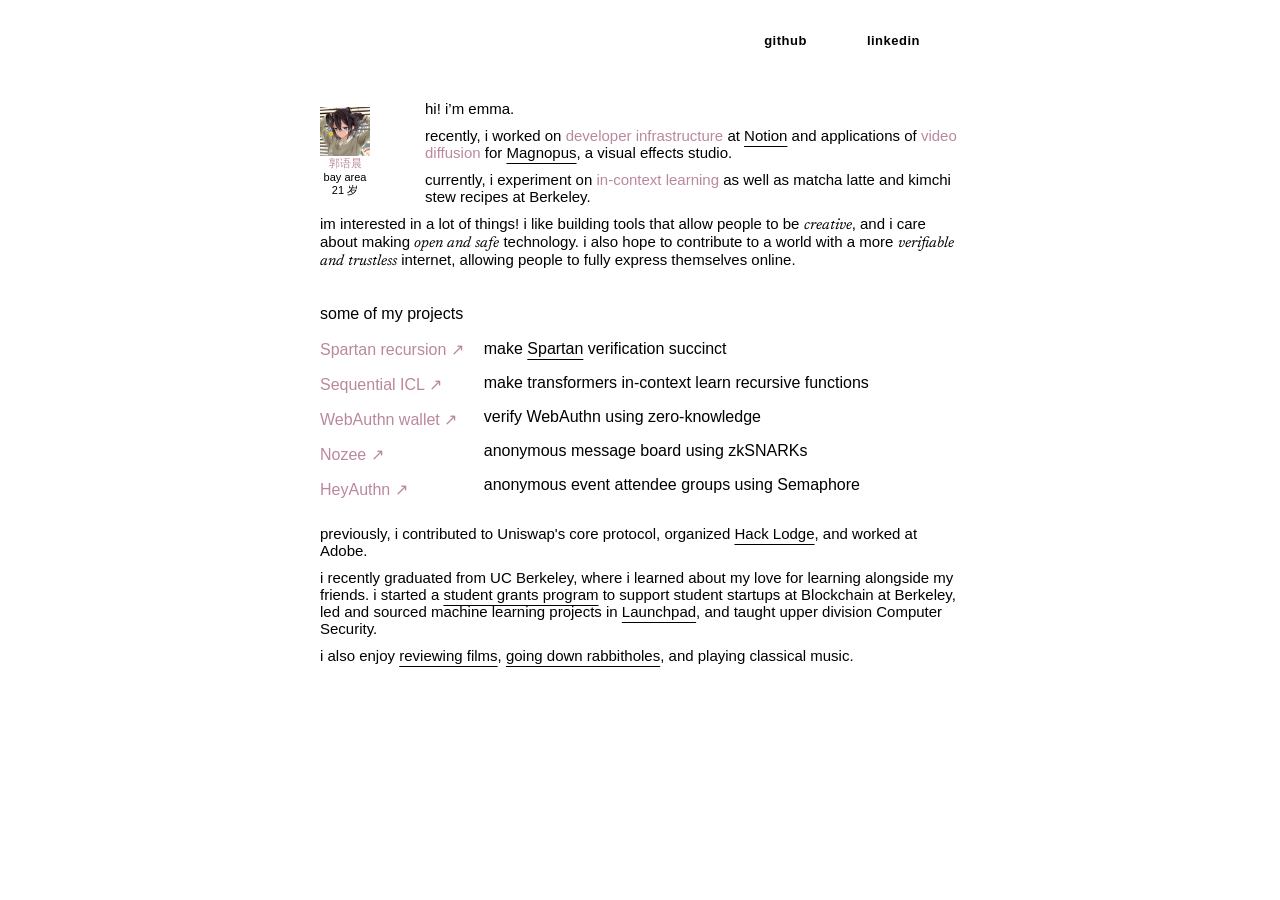
==== index.html @ 6fd842a7 "add link" ====
<!DOCTYPE html>
<html lang="en">

<head>
  <title>emma guo</title>
  <meta charset="utf-8">
  <meta name="description" content="&quot;hai&quot;">
  <meta name="viewport" content="width=device-width, initial-scale=1">
  <link rel="stylesheet" href="https://use.fontawesome.com/releases/v5.1.1/css/all.css" integrity="sha384-O8whS3fhG2OnA5Kas0Y9l3cfpmYjapjI0E4theH4iuMD+pLhbf6JI0jIMfYcK3yZ" crossorigin="anonymous">
  <link href="style.css" rel="stylesheet" type="text/css">
  <link rel="preconnect" href="https://fonts.googleapis.com">
<link rel="preconnect" href="https://fonts.gstatic.com" crossorigin>
<link href="https://fonts.googleapis.com/css2?family=Newsreader:ital,opsz,wght@1,6..72,300;1,6..72,400&display=swap" rel="stylesheet">
  <link rel="shortcut icon" type="image/x-icon" href="image.jpeg" />
</head>

<body>
  <div id="main">
  <header id="header">
    <div class="nav-link"><a href="https://github.com/emmaguo13">github</a></div>
    <div class="nav-link"><a href="https://www.linkedin.com/in/emguoz/">linkedin</a></div>
  </header>

  <section id="home">
        <div class="fade-in">
          <div id="home-wrap">
          <div id="home-right">
            <img src="img.jpeg"></img>
            <div class="purple">郭语晨</div>
            <div>bay area</div>
            <div>21 岁</div>
          </div>
          <div id="home-left">
            <div>hi! i’m emma.</div>
            <div>
              recently, i worked on <span class="purple">developer infrastructure</span> at <a href="https://www.notion.so/">Notion</a> and applications of <span class="purple">video diffusion</span> for <a href="https://www.magnopus.com/">Magnopus</a>, a visual effects studio. 
            </div>
            <div>currently, i experiment on <span class="purple">in-context learning</span> as well as matcha latte and kimchi stew recipes at Berkeley.</div>
          </div>
        </div>
      </div>
  </section>
 

  <section class="about">
    <div class="fade-in">
    <div class="about-text">
      <div>im interested in a lot of things! i like building tools that allow people to be <span class="italic">creative</span>, and i care about making <span class="italic">open and safe</span> technology. i also hope to contribute to a world with a more <span class="italic">verifiable and trustless</span> internet, allowing people to fully express themselves online. </div>

    </div>
  </div>

  </section>

  <section id="projects">
    <div class="fade-in">
      <p id="projects-title">some of my projects</p>
      <div id="project-wrapper">
        <div id="project-names">
          <p><a href="https://docs.google.com/presentation/d/e/2PACX-1vTxrS6FbBWAilCwYVs7YpE-ZNYdQZxTUe_Gh-664DRfooktdskqHy8Hmu1ad1V1x8qC0tSSbh1Ff0Ok/pub?start=false&loop=false&delayms=3000">Spartan recursion ↗</a></p>
          <p><a href="https://arxiv.org/abs/2312.12655">Sequential ICL ↗</a></p>
          <p><a href="https://github.com/zkwebauthn/webauthn-circom">WebAuthn wallet ↗</a></p>
          <p><a href="https://nozee.xyz">Nozee ↗</a></p>
          <p><a href="https://www.heyauthn.xyz/">HeyAuthn ↗</a></p>
          <!-- <p><a href="https://github.com/nathanhleung/evmtx">EVMTX ↗</a></p> -->
          <!-- <p>JBrowse</p>
          <p>OkCoin dex aggregator</p> -->
        </div>
        <div id="project-descs">
          <p>make <a href="https://github.com/microsoft/Spartan">Spartan</a> verification succinct</p>
          <p>make transformers in-context learn recursive functions</p>
          <p>verify WebAuthn using zero-knowledge</p>
          <p>anonymous message board using zkSNARKs</p>
          <p>anonymous event attendee groups using Semaphore</p>
          <!-- <p>transaction tracing for the EVM using Foundry's Anvil</p> -->
          <!-- <p>Jupyter notebook visualizations for genomics</p>
          <p>better dex aggregation :)</p> -->
        </div>
      </div>
</div>
  </section>
  <section class="about">
    <div class="fade-in">
    <div class="about-text">
      <div>previously, i contributed to Uniswap's core protocol, organized <a href="https://hacklodge.org/">Hack Lodge</a>, and worked at Adobe. </div>
     
      <div>i recently graduated from UC Berkeley, where i learned about my love for learning alongside my friends. i started a <a href="https://calblockchain.mirror.xyz/O6sX6CZu5R-9o_Ft5RDPUn8Qij8Ad1YZ7g8qpA-Vvyc">student grants program</a> to support student startups at Blockchain at Berkeley, led and sourced machine learning projects in <a href="https://launchpad.berkeley.edu/">Launchpad</a>, and taught upper division Computer Security. </div>
      <div>i also enjoy <a href="https://letterboxd.com/disobedience/">reviewing films</a>, <a href="https://curius.app/emma-guo">going down rabbitholes</a>, and playing classical music.</div>

    </div>
  </div>

  </section>

</div>
</body>

</html>
---- style.css ----
html,
body {
  display: block;
  width: 100%;    
  height: 120px;
  margin: auto;
  padding: 0;
  scroll-behavior: smooth;
  overflow-y: auto;
  overflow-x: hidden;
  /* overflow: hidden; */
}

#main {
  width: 50%;
  margin: auto;
}

header {
  margin-top: -18px;
  width: 100%;
  height: 40px;
  display: flex;
  flex-direction: row;
  justify-content: flex-end;
  align-items: center;
  position: relative;
}

footer {
  margin-top: 25px;
  margin-bottom: 25px;
  position: relative;
  width: 500px;
}

img {
  position: relative;
  width: 50px;
}

#media {
  position: relative;
  margin-top: 25px;
  width: 500px;
}

body {
  font-family: ui-sans-serif, -apple-system, BlinkMacSystemFont, 'Segoe UI', Roboto, Oxygen, Ubuntu, Cantarell, 'Open Sans', 'Helvetica Neue', sans-serif;
  /* letter-spacing: 2%; */
  /* background: linear-gradient(
    to right top,
    #f7b6b6 0%,
    #fae3c6 0%,
    #b6bae6 60%,
    #9198e5 100%
  ); */
  /* background: linear-gradient(to right top, #f7b6b6 0%, #9198e5); */
  background: white;
  animation: gradient 10s ease infinite alternate;
  background-size: 400% 400%;
  height: 100vh;
  background-attachment: fixed;
  overflow: auto;
}

#header {
  margin-top: 20px;
  z-index: 1;
  display: flex;
  flex-direction: row;
  align-items: center;
}

.nav-link,
.nav-link a:visited {
  padding: 20px;
  font-size: 13px;
  margin-right: 20px;
  font-weight: 700;
  letter-spacing: 0.5px;
}

a:hover {
  text-decoration-style: wavy;
  color: #BA889E;
}

.nav-link a {
  color: black;
  text-decoration: solid;
}

.nav-link a:hover {
  background-image: url("data:image/svg+xml;charset=utf8,%3Csvg id='squiggle-link' xmlns='http://www.w3.org/2000/svg' xmlns:xlink='http://www.w3.org/1999/xlink' xmlns:ev='http://www.w3.org/2001/xml-events' viewBox='0 -2 20 8'%3E%3Cstyle type='text/css'%3E.squiggle{animation:shift 1s linear infinite;}@keyframes shift {from {transform:translateX(0);}to {transform:translateX(-20px);}}%3C/style%3E%3Cpath fill='none' stroke='black' stroke-width='3' class='squiggle' d='M0,3.5 c 5,0,5,-3,10,-3 s 5,3,10,3 c 5,0,5,-3,10,-3 s 5,3,10,3'/%3E%3C/svg%3E");
  background-position: bottom;
  background-repeat: repeat-x;
  background-size: 10px;
  border-bottom: 0;
  padding-bottom: 6px;
  text-decoration: none;
  color: #BA889E;
}

#home {
  height: 20%;
  width:100%;
  position: relative;
  display: flex;
  align-items: center;
  justify-content: center;
  padding-top: 40px;
  margin:auto;
  /* background-color: red; */
}

/* #home-content {
  display: flex;
  flex-direction: row;
  align-items: center;
} */

#home-wrap {
  display: flex;
  flex-direction: row;
  justify-content: center;
  align-items: center;
  column-gap:5px;
  /* background-color:pink; */
}

#home-right {
  font-size: 11px;
  font-weight: 400;
  /* line-height: 95%; */
  color: black;
  display: flex;
  flex-direction: column;
  align-items: center;
  margin: 0px;
  padding: 0px;
  position: relative;
}

#home-left {
  font-size: 15px;
  font-weight: 400;
  /* line-height: 95%; */
  color: black;
  display: flex;
  flex-direction: column;
  align-items: left;
  margin:0px;
  margin-left: 50px;
  gap: 10px;
  padding:0px;
  position: relative;
  align-self: flex-end;
}

#home-text {
  margin-top: 7px;
}

.purple {
  color: #BA889E;
}

.italic {
  font-family: 'Newsreader';
  font-style: italic;
}

/* #home-image {
  height: auto;
  width: auto;
  border-radius: 25px;
  max-width: 100px;
  max-height: 100px;
  padding-bottom: 10px;
  margin-right: 25px;
} */

/* #home-image:hover {
  opacity: 50%;
} */

.about {
  height: auto;
  width:100%;
  position: relative;
  display: flex;
  align-items: center;
  justify-content: center;
  padding-top: 10px;
  margin:auto;
  /* background-color: red; */
}


#about-title {
  width: 500px;
  font-size: 30px;
  margin-bottom: 20px;
  color: black;
}

.about-text {
  width: 100%;
  justify-content: center;
  font-size: 15px;
  font-weight: 400;
  color: black;
  display: flex;
  flex-direction: column;
  align-items: left;
  margin:0px;
  gap: 10px;
  padding:0px;
  position: relative;
}

/* not used */
.about-text a:hover {
  background-image: url("data:image/svg+xml;charset=utf8,%3Csvg id='squiggle-link' xmlns='http://www.w3.org/2000/svg' xmlns:xlink='http://www.w3.org/1999/xlink' xmlns:ev='http://www.w3.org/2001/xml-events' viewBox='0 -2 20 8'%3E%3Cstyle type='text/css'%3E.squiggle{animation:shift 1s linear infinite;}@keyframes shift {from {transform:translateX(0);}to {transform:translateX(-20px);}}%3C/style%3E%3Cpath fill='none' stroke='black' stroke-width='3' class='squiggle' d='M0,3.5 c 5,0,5,-3,10,-3 s 5,3,10,3 c 5,0,5,-3,10,-3 s 5,3,10,3'/%3E%3C/svg%3E");
  background-position: bottom;
  background-repeat: repeat-x;
  background-size: 10px;
  border-bottom: 0;
  padding-bottom: 6px;
  text-decoration: none;
}

.about-text li {
  font-size: 15px;
  margin: 0px;
}

/* #about-text p {
  color: black;
  font-weight: 400;
  font-size: 15px;
  font-weight: 400;
  color: black;
  display: flex;
  flex-direction: row;
  align-items: left;
  margin:0px;
  padding:0px;
  position: relative;
  align-self: flex-end;
} */

#embed {
  flex-direction: column;
  display: flex;
  align-items: center;
  justify-content: center;
  opacity: 80%;
}

#project-wrapper {
  display: flex;
  flex-direction: row;
  align-items: flex-start;
  justify-content: flex-start;
  gap: 20px;
  margin: 0px;
  padding:0px;
  margin-top:-15px;
}

#project-names {
  margin: 0px;
  padding: 0px;
}

#project-descs {
  margin: 0px;
  padding: 0px;
}

#projects {
  display: flex;
  flex-direction: column;
  margin: 0px;
  padding: 0px;
  padding-top: 20px;
}

/* #projects-title p {
  color: black;
  font-weight: 400;
  font-size: 15px;
  font-weight: 400;
  color: black;
  display: flex;
  flex-direction: row;
  align-items: left;
  margin:0px;
  padding:0px;
  position: relative;
  align-self: flex-end;
} */

#project-names a {
  color: #BA889E;
  text-decoration: none;
}

#project-names a:hover {
  text-decoration: underline;
  text-decoration-style:wavy;
  color:black;
}

/* .project {
  display: flex;
  flex-direction: row;
  align-items: center;
  justify-content: flex-start;
  margin: 0px;
  padding: 0px;
  gap: 25px;
  width: 100%;
  height: auto;
} */

ul {
  opacity: 80%;
  color: black;
  list-style-type: square;
  line-height: 1.5;
}

#nobull {
  font-size: 12px;
  color: black;
  list-style-type: none; /* Remove bullets */
  text-align: left;
}

a {
  color: black;
  text-underline-offset: 5px;
}

i {
  font-size: 25px;
  opacity: 50%;
  padding: 10px;
}
i:hover {
  background-image: none;
  color: #BA889E;
  opacity: 100%;
}

@media screen and (max-width: 930px) {
  #about-text,
  #about-title {
    width: 70%;
    overflow-x: hidden;
  }
  #home-image:hover {
    opacity: 100%;
  }
  #media {
    position: relative;
    width: 300px;
  }
  #embed {
    display: none;
  }
}

@media only screen and (min-device-width: 320px) and (max-device-width: 480px) {
  #home-content {
    justify-content: center;
    align-items: center;
    margin: 0;
  }

  /*#home-introduction {
    margin-left: 100px;
    width: 330px;
    min-width: 330px;
  }
  */

  #about {
    justify-content: center;
    align-items: center;
    overflow-x: hidden;
  }
}

@keyframes gradient {
  0% {
    background-position: 0% 50%;
  }
  50% {
    background-position: 100% 50%;
  }
  100% {
    background-position: 0% 50%;
  }
}

.fade-in {
  animation: fadeIn ease 5s;
  -webkit-animation: fadeIn ease 5s;
  -moz-animation: fadeIn ease 5s;
  -o-animation: fadeIn ease 5s;
  -ms-animation: fadeIn ease 5s;
}
@keyframes fadeIn {
  0% {
    opacity: 0;
  }
  100% {
    opacity: 1;
  }
}

@-moz-keyframes fadeIn {
  0% {
    opacity: 0;
  }
  100% {
    opacity: 1;
  }
}

@-webkit-keyframes fadeIn {
  0% {
    opacity: 0;
  }
  100% {
    opacity: 1;
  }
}

@-o-keyframes fadeIn {
  0% {
    opacity: 0;
  }
  100% {
    opacity: 1;
  }
}

@-ms-keyframes fadeIn {
  0% {
    opacity: 0;
  }
  100% {
    opacity: 1;
  }
}
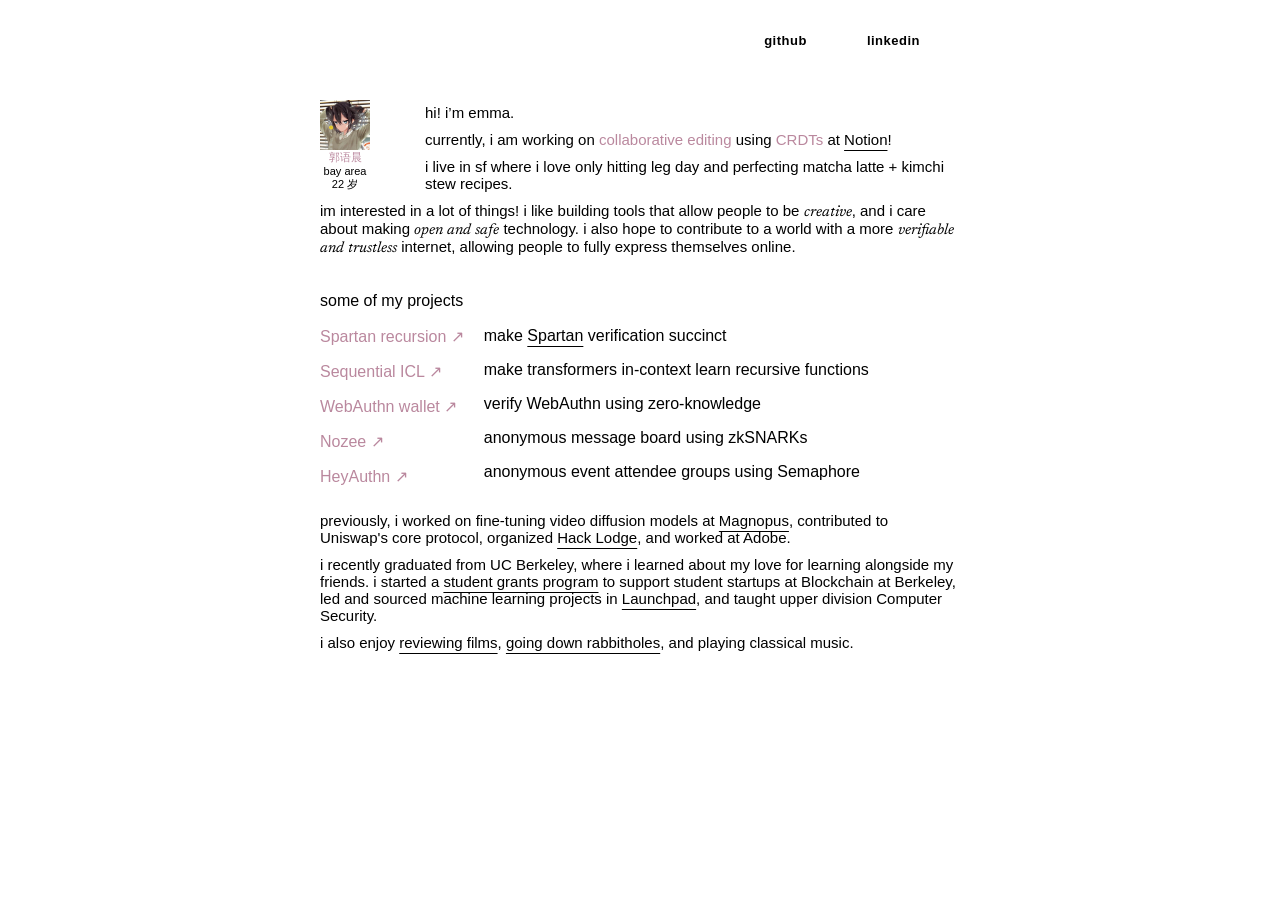
==== commit 5553915f: "update 2025 lol" ====
--- a/index.html
+++ b/index.html
@@ -28,14 +28,14 @@
             <img src="img.jpeg"></img>
             <div class="purple">郭语晨</div>
             <div>bay area</div>
-            <div>21 岁</div>
+            <div>22 岁</div>
           </div>
           <div id="home-left">
             <div>hi! i’m emma.</div>
             <div>
-              recently, i worked on <span class="purple">developer infrastructure</span> at <a href="https://www.notion.so/">Notion</a> and applications of <span class="purple">video diffusion</span> for <a href="https://www.magnopus.com/">Magnopus</a>, a visual effects studio. 
+              currently, i am working on <span class="purple">collaborative editing</span> using <span class="purple" a href="https://en.wikipedia.org/wiki/Conflict-free_replicated_data_type">CRDTs</span>  at <a href="https://www.notion.so/">Notion</a>!
             </div>
-            <div>currently, i experiment on <span class="purple">in-context learning</span> as well as matcha latte and kimchi stew recipes at Berkeley.</div>
+            <div>i live in sf where i love only hitting leg day and perfecting matcha latte + kimchi stew recipes.</div>
           </div>
         </div>
       </div>
@@ -82,7 +82,7 @@
   <section class="about">
     <div class="fade-in">
     <div class="about-text">
-      <div>previously, i contributed to Uniswap's core protocol, organized <a href="https://hacklodge.org/">Hack Lodge</a>, and worked at Adobe. </div>
+      <div>previously, i worked on fine-tuning video diffusion models at <a href="https://www.magnopus.com/">Magnopus</a>, contributed to Uniswap's core protocol, organized <a href="https://hacklodge.org/">Hack Lodge</a>, and worked at Adobe. </div>
      
       <div>i recently graduated from UC Berkeley, where i learned about my love for learning alongside my friends. i started a <a href="https://calblockchain.mirror.xyz/O6sX6CZu5R-9o_Ft5RDPUn8Qij8Ad1YZ7g8qpA-Vvyc">student grants program</a> to support student startups at Blockchain at Berkeley, led and sourced machine learning projects in <a href="https://launchpad.berkeley.edu/">Launchpad</a>, and taught upper division Computer Security. </div>
       <div>i also enjoy <a href="https://letterboxd.com/disobedience/">reviewing films</a>, <a href="https://curius.app/emma-guo">going down rabbitholes</a>, and playing classical music.</div>
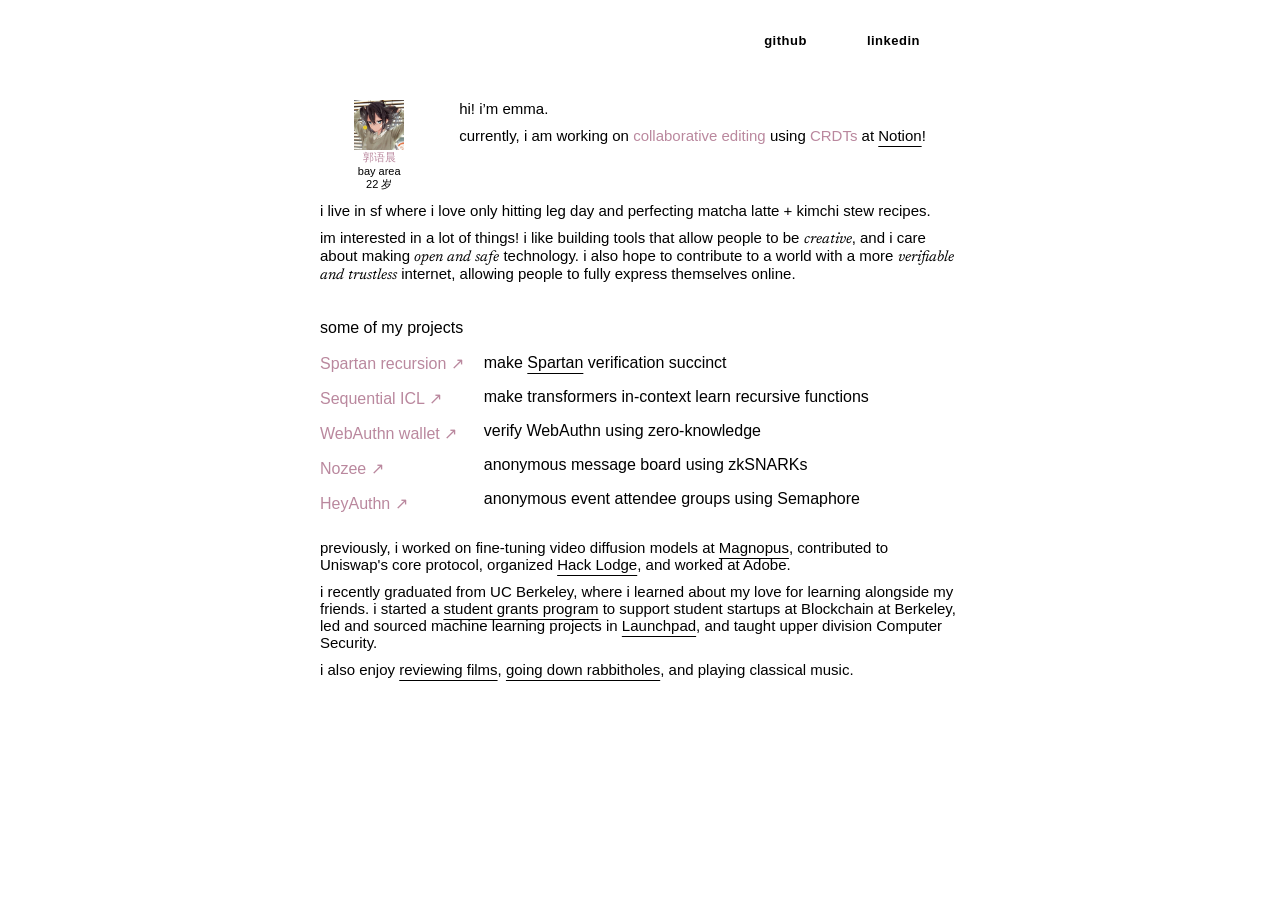
==== commit 83b83e68: "temp mobile padding fix" ====
--- a/index.html
+++ b/index.html
@@ -35,7 +35,6 @@
             <div>
               currently, i am working on <span class="purple">collaborative editing</span> using <span class="purple" a href="https://en.wikipedia.org/wiki/Conflict-free_replicated_data_type">CRDTs</span>  at <a href="https://www.notion.so/">Notion</a>!
             </div>
-            <div>i live in sf where i love only hitting leg day and perfecting matcha latte + kimchi stew recipes.</div>
           </div>
         </div>
       </div>
@@ -45,6 +44,7 @@
   <section class="about">
     <div class="fade-in">
     <div class="about-text">
+      <div>i live in sf where i love only hitting leg day and perfecting matcha latte + kimchi stew recipes.</div>
       <div>im interested in a lot of things! i like building tools that allow people to be <span class="italic">creative</span>, and i care about making <span class="italic">open and safe</span> technology. i also hope to contribute to a world with a more <span class="italic">verifiable and trustless</span> internet, allowing people to fully express themselves online. </div>
 
     </div>
--- a/style.css
+++ b/style.css
@@ -140,6 +140,7 @@
   margin: 0px;
   padding: 0px;
   position: relative;
+  align-self: flex-start;
 }
 
 #home-left {
@@ -155,7 +156,7 @@
   gap: 10px;
   padding:0px;
   position: relative;
-  align-self: flex-end;
+  align-self: flex-start;
 }
 
 #home-text {
@@ -395,6 +396,58 @@
   }
 }
 
+@media only screen and (max-width: 768px) {
+  #main {
+    width: 80%;
+    padding: 0 20px;
+  }
+  
+  #home {
+    padding-top: 30px;
+  }
+  
+  .nav-link {
+    padding: 18px;
+    margin-right: 18px;
+  }
+  
+  .about {
+    padding-top: 8px;
+  }
+  
+  #projects {
+    padding-top: 18px;
+  }
+}
+
+@media only screen and (max-width: 480px) {
+  #main {
+    width: 90%;
+    padding: 0 15px;
+  }
+  
+  #home {
+    padding-top: 25px;
+  }
+  
+  .nav-link {
+    padding: 15px;
+    margin-right: 12px;
+  }
+  
+  .about {
+    padding-top: 5px;
+  }
+  
+  #projects {
+    padding-top: 15px;
+  }
+  
+  #home-left {
+    gap: 10px;
+  }
+}
+
 @keyframes gradient {
   0% {
     background-position: 0% 50%;
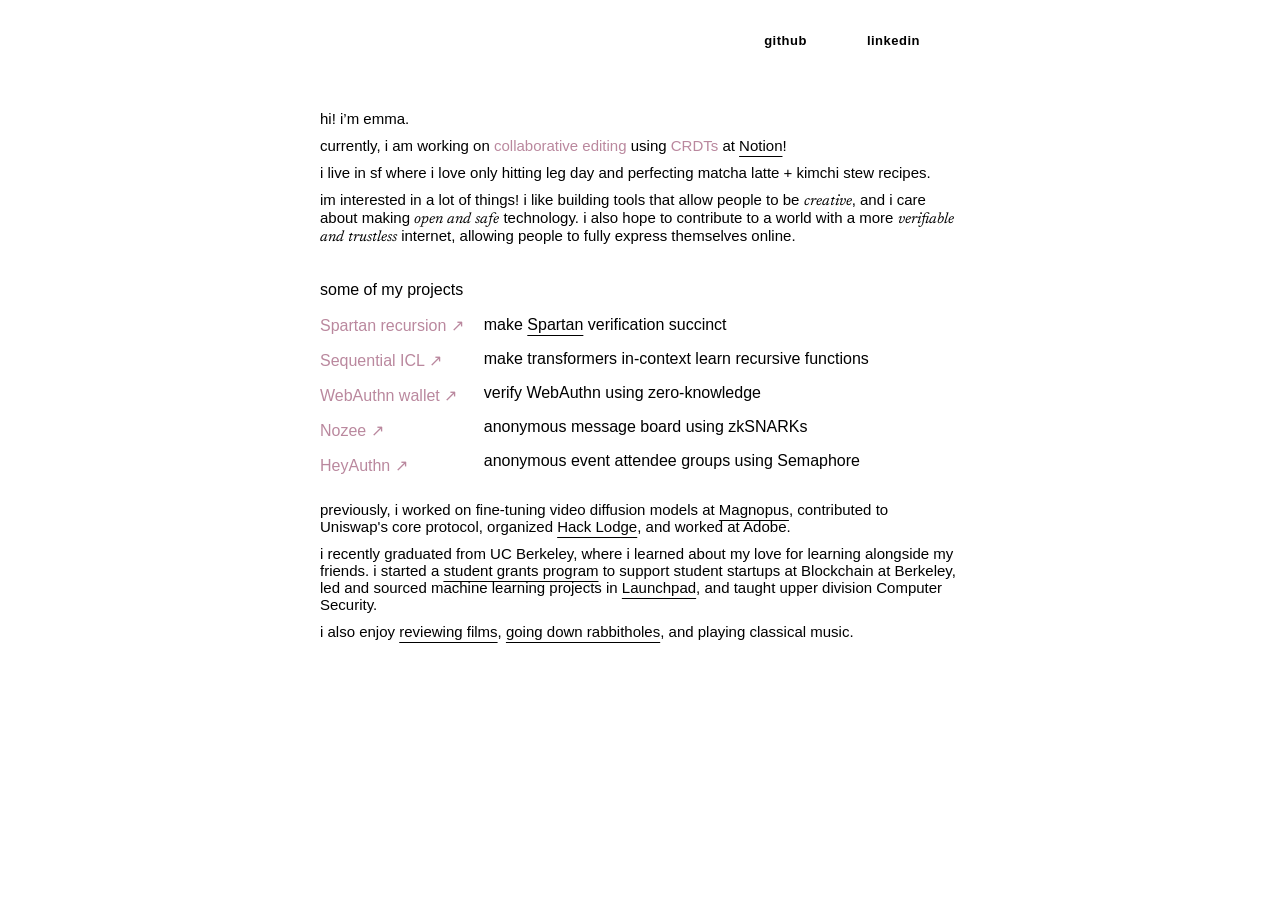
==== commit 0367acda: "remove photo" ====
--- a/index.html
+++ b/index.html
@@ -24,18 +24,14 @@
   <section id="home">
         <div class="fade-in">
           <div id="home-wrap">
-          <div id="home-right">
+          <!-- <div id="home-right">
             <img src="img.jpeg"></img>
             <div class="purple">郭语晨</div>
             <div>bay area</div>
             <div>22 岁</div>
-          </div>
-          <div id="home-left">
-            <div>hi! i’m emma.</div>
-            <div>
-              currently, i am working on <span class="purple">collaborative editing</span> using <span class="purple" a href="https://en.wikipedia.org/wiki/Conflict-free_replicated_data_type">CRDTs</span>  at <a href="https://www.notion.so/">Notion</a>!
-            </div>
-          </div>
+          </div> -->
+          <!-- <div id="home-left"> -->
+          <!-- </div> -->
         </div>
       </div>
   </section>
@@ -44,6 +40,10 @@
   <section class="about">
     <div class="fade-in">
     <div class="about-text">
+      <div>hi! i’m emma.</div>
+      <div>
+        currently, i am working on <span class="purple">collaborative editing</span> using <span class="purple" a href="https://en.wikipedia.org/wiki/Conflict-free_replicated_data_type">CRDTs</span>  at <a href="https://www.notion.so/">Notion</a>!
+      </div>
       <div>i live in sf where i love only hitting leg day and perfecting matcha latte + kimchi stew recipes.</div>
       <div>im interested in a lot of things! i like building tools that allow people to be <span class="italic">creative</span>, and i care about making <span class="italic">open and safe</span> technology. i also hope to contribute to a world with a more <span class="italic">verifiable and trustless</span> internet, allowing people to fully express themselves online. </div>
 
--- a/style.css
+++ b/style.css
@@ -375,27 +375,6 @@
   }
 }
 
-@media only screen and (min-device-width: 320px) and (max-device-width: 480px) {
-  #home-content {
-    justify-content: center;
-    align-items: center;
-    margin: 0;
-  }
-
-  /*#home-introduction {
-    margin-left: 100px;
-    width: 330px;
-    min-width: 330px;
-  }
-  */
-
-  #about {
-    justify-content: center;
-    align-items: center;
-    overflow-x: hidden;
-  }
-}
-
 @media only screen and (max-width: 768px) {
   #main {
     width: 80%;
@@ -445,6 +424,74 @@
   
   #home-left {
     gap: 10px;
+  }
+}
+
+/* Specific media query for iPhone 16 and similar modern iPhones */
+@media only screen and (max-width: 430px) {
+  #main {
+    width: 95%;
+    padding: 0 8px;
+  }
+  
+  #home {
+    padding-top: 15px;
+  }
+  
+  .nav-link {
+    padding: 10px;
+    margin-right: 8px;
+  }
+  
+  .about {
+    padding-top: 0px;
+  }
+  
+  #projects {
+    padding-top: 8px;
+  }
+  
+  #home-left {
+    gap: 6px;
+    font-size: 14px;
+  }
+  
+  #home-right {
+    font-size: 10px;
+  }
+}
+
+/* Even more specific for iPhone 16 exact dimensions */
+@media only screen and (max-width: 393px) {
+  #main {
+    width: 96%;
+    padding: 0 5px;
+  }
+  
+  #home {
+    padding-top: 12px;
+  }
+  
+  .nav-link {
+    padding: 8px;
+    margin-right: 6px;
+  }
+  
+  .about {
+    padding-top: 0px;
+  }
+  
+  #projects {
+    padding-top: 5px;
+  }
+  
+  #home-left {
+    gap: 5px;
+    font-size: 13px;
+  }
+  
+  #home-right {
+    font-size: 9px;
   }
 }
 
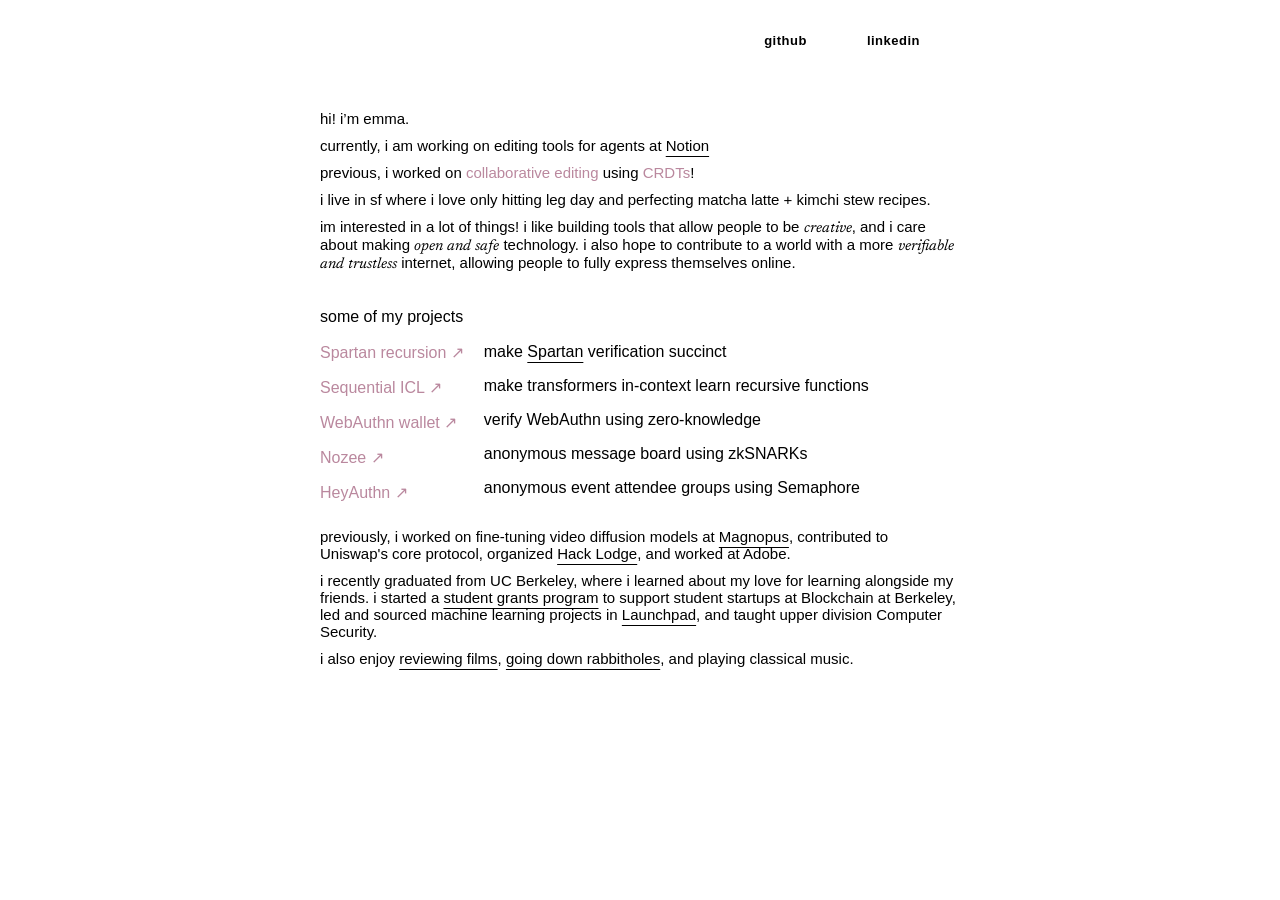
==== commit ae97fba6: "update" ====
--- a/index.html
+++ b/index.html
@@ -41,8 +41,9 @@
     <div class="fade-in">
     <div class="about-text">
       <div>hi! i’m emma.</div>
+      <div>currently, i am working on editing tools for agents at <a href="https://www.notion.so/">Notion</a></div>
       <div>
-        currently, i am working on <span class="purple">collaborative editing</span> using <span class="purple" a href="https://en.wikipedia.org/wiki/Conflict-free_replicated_data_type">CRDTs</span>  at <a href="https://www.notion.so/">Notion</a>!
+        previous, i worked on <span class="purple">collaborative editing</span> using <span class="purple" a href="https://en.wikipedia.org/wiki/Conflict-free_replicated_data_type">CRDTs</span>!
       </div>
       <div>i live in sf where i love only hitting leg day and perfecting matcha latte + kimchi stew recipes.</div>
       <div>im interested in a lot of things! i like building tools that allow people to be <span class="italic">creative</span>, and i care about making <span class="italic">open and safe</span> technology. i also hope to contribute to a world with a more <span class="italic">verifiable and trustless</span> internet, allowing people to fully express themselves online. </div>
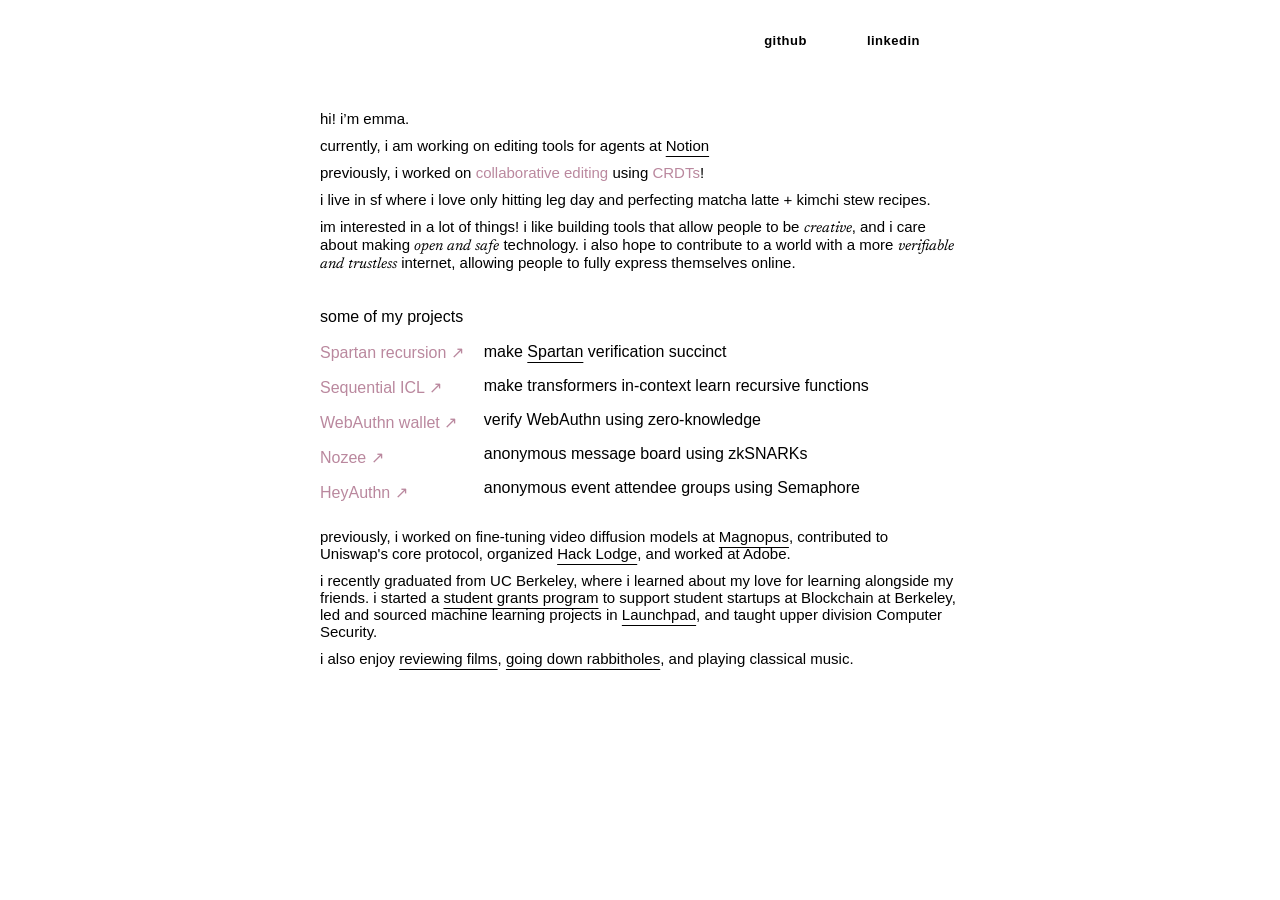
==== commit d966bceb: "oops typo" ====
--- a/index.html
+++ b/index.html
@@ -43,7 +43,7 @@
       <div>hi! i’m emma.</div>
       <div>currently, i am working on editing tools for agents at <a href="https://www.notion.so/">Notion</a></div>
       <div>
-        previous, i worked on <span class="purple">collaborative editing</span> using <span class="purple" a href="https://en.wikipedia.org/wiki/Conflict-free_replicated_data_type">CRDTs</span>!
+        previously, i worked on <span class="purple">collaborative editing</span> using <span class="purple" a href="https://en.wikipedia.org/wiki/Conflict-free_replicated_data_type">CRDTs</span>!
       </div>
       <div>i live in sf where i love only hitting leg day and perfecting matcha latte + kimchi stew recipes.</div>
       <div>im interested in a lot of things! i like building tools that allow people to be <span class="italic">creative</span>, and i care about making <span class="italic">open and safe</span> technology. i also hope to contribute to a world with a more <span class="italic">verifiable and trustless</span> internet, allowing people to fully express themselves online. </div>
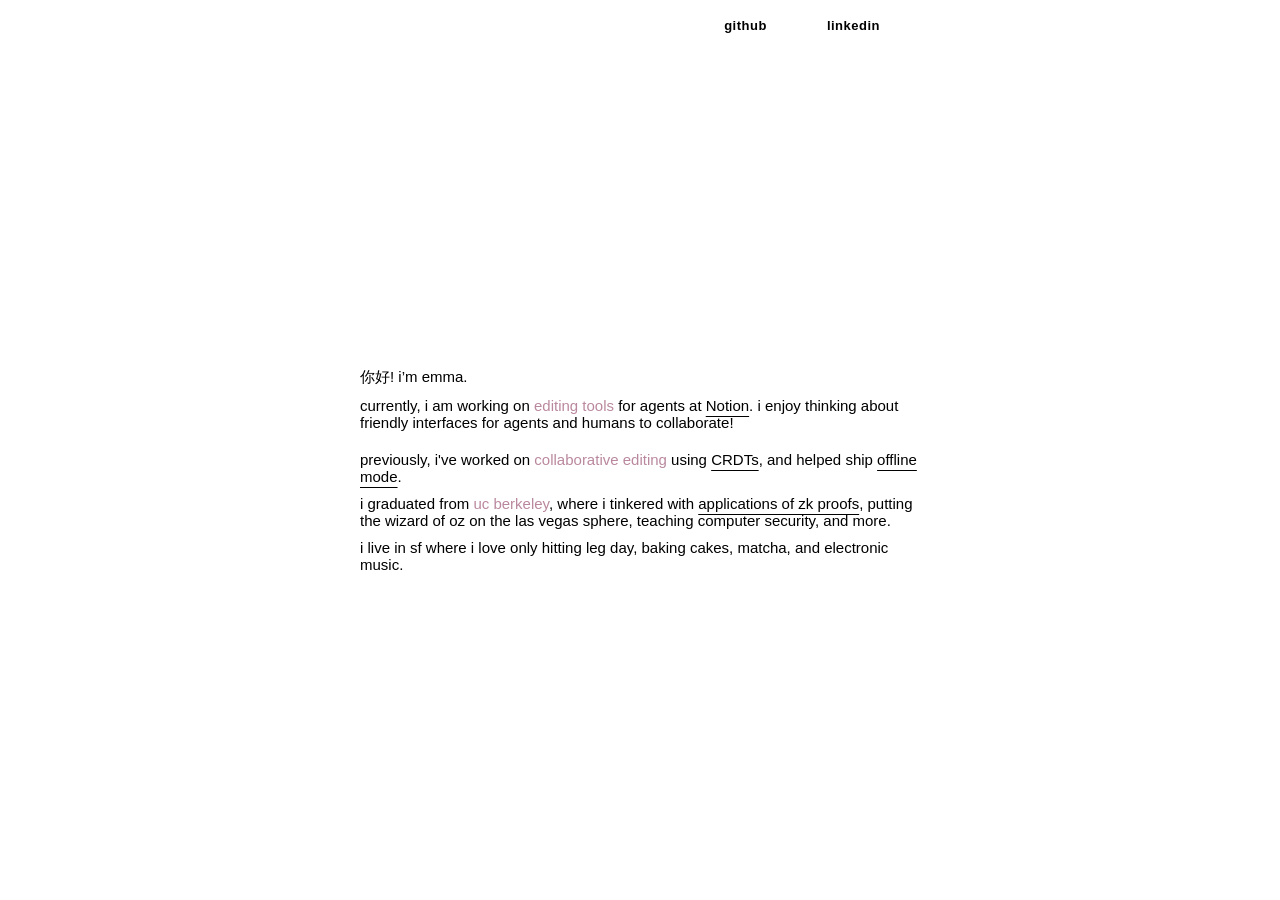
==== commit cab7dd0e: "brewing" ====
--- a/index.html
+++ b/index.html
@@ -1,99 +1,69 @@
-<!DOCTYPE html>
+<!doctype html>
 <html lang="en">
+  <head>
+    <title>emma guo</title>
+    <meta charset="utf-8" />
+    <meta name="description" content='"hai"' />
+    <meta name="viewport" content="width=device-width, initial-scale=1" />
+    <link
+      rel="stylesheet"
+      href="https://use.fontawesome.com/releases/v5.1.1/css/all.css"
+      integrity="sha384-O8whS3fhG2OnA5Kas0Y9l3cfpmYjapjI0E4theH4iuMD+pLhbf6JI0jIMfYcK3yZ"
+      crossorigin="anonymous"
+    />
+    <link href="style.css" rel="stylesheet" type="text/css" />
+    <link rel="preconnect" href="https://fonts.googleapis.com" />
+    <link rel="preconnect" href="https://fonts.gstatic.com" crossorigin />
+    <link
+      href="https://fonts.googleapis.com/css2?family=Newsreader:ital,opsz,wght@1,6..72,300;1,6..72,400&display=swap"
+      rel="stylesheet"
+    />
+    <link rel="shortcut icon" type="image/x-icon" href="image.jpeg" />
+  </head>
 
-<head>
-  <title>emma guo</title>
-  <meta charset="utf-8">
-  <meta name="description" content="&quot;hai&quot;">
-  <meta name="viewport" content="width=device-width, initial-scale=1">
-  <link rel="stylesheet" href="https://use.fontawesome.com/releases/v5.1.1/css/all.css" integrity="sha384-O8whS3fhG2OnA5Kas0Y9l3cfpmYjapjI0E4theH4iuMD+pLhbf6JI0jIMfYcK3yZ" crossorigin="anonymous">
-  <link href="style.css" rel="stylesheet" type="text/css">
-  <link rel="preconnect" href="https://fonts.googleapis.com">
-<link rel="preconnect" href="https://fonts.gstatic.com" crossorigin>
-<link href="https://fonts.googleapis.com/css2?family=Newsreader:ital,opsz,wght@1,6..72,300;1,6..72,400&display=swap" rel="stylesheet">
-  <link rel="shortcut icon" type="image/x-icon" href="image.jpeg" />
-</head>
+  <body>
+    <div id="main">
+      <header id="header">
+        <div class="nav-link">
+          <a href="https://github.com/emmaguo13">github</a>
+        </div>
+        <div class="nav-link">
+          <a href="https://www.linkedin.com/in/emguoz/">linkedin</a>
+        </div>
+      </header>
 
-<body>
-  <div id="main">
-  <header id="header">
-    <div class="nav-link"><a href="https://github.com/emmaguo13">github</a></div>
-    <div class="nav-link"><a href="https://www.linkedin.com/in/emguoz/">linkedin</a></div>
-  </header>
-
-  <section id="home">
+      <section class="about">
         <div class="fade-in">
-          <div id="home-wrap">
-          <!-- <div id="home-right">
-            <img src="img.jpeg"></img>
-            <div class="purple">郭语晨</div>
-            <div>bay area</div>
-            <div>22 岁</div>
-          </div> -->
-          <!-- <div id="home-left"> -->
-          <!-- </div> -->
+          <div class="about-text">
+            <div>你好! i’m emma.</div>
+            <div>
+              currently, i am working on
+              <span class="purple">editing tools</span> for agents at
+              <a href="https://www.notion.so/">Notion</a>. i enjoy thinking
+              about friendly interfaces for agents and humans to collaborate!
+            </div>
+            <div></div>
+            <div>
+              previously, i've worked on
+              <span class="purple">collaborative editing</span> using
+              <a href="https://www.inkandswitch.com/peritext/">CRDTs</a>, and
+              helped ship
+              <a
+                href="https://www.notion.com/blog/how-we-made-notion-available-offline"
+                >offline mode</a
+              >.
+            </div>
+            <div>
+              i graduated from <span class="purple">uc berkeley</span>, where i tinkered with 
+              <a href="https://prove.email/blog/jwt">applications of zk proofs</a>, putting the wizard of oz on the las vegas sphere, teaching computer security, and more.
+            </div>
+            <div>
+              i live in sf where i love only hitting leg day, baking cakes,
+              matcha, and electronic music.
+            </div>
+          </div>
         </div>
-      </div>
-  </section>
- 
-
-  <section class="about">
-    <div class="fade-in">
-    <div class="about-text">
-      <div>hi! i’m emma.</div>
-      <div>currently, i am working on editing tools for agents at <a href="https://www.notion.so/">Notion</a></div>
-      <div>
-        previously, i worked on <span class="purple">collaborative editing</span> using <span class="purple" a href="https://en.wikipedia.org/wiki/Conflict-free_replicated_data_type">CRDTs</span>!
-      </div>
-      <div>i live in sf where i love only hitting leg day and perfecting matcha latte + kimchi stew recipes.</div>
-      <div>im interested in a lot of things! i like building tools that allow people to be <span class="italic">creative</span>, and i care about making <span class="italic">open and safe</span> technology. i also hope to contribute to a world with a more <span class="italic">verifiable and trustless</span> internet, allowing people to fully express themselves online. </div>
-
+      </section>
     </div>
-  </div>
-
-  </section>
-
-  <section id="projects">
-    <div class="fade-in">
-      <p id="projects-title">some of my projects</p>
-      <div id="project-wrapper">
-        <div id="project-names">
-          <p><a href="https://docs.google.com/presentation/d/e/2PACX-1vTxrS6FbBWAilCwYVs7YpE-ZNYdQZxTUe_Gh-664DRfooktdskqHy8Hmu1ad1V1x8qC0tSSbh1Ff0Ok/pub?start=false&loop=false&delayms=3000">Spartan recursion ↗</a></p>
-          <p><a href="https://arxiv.org/abs/2312.12655">Sequential ICL ↗</a></p>
-          <p><a href="https://github.com/zkwebauthn/webauthn-circom">WebAuthn wallet ↗</a></p>
-          <p><a href="https://nozee.xyz">Nozee ↗</a></p>
-          <p><a href="https://www.heyauthn.xyz/">HeyAuthn ↗</a></p>
-          <!-- <p><a href="https://github.com/nathanhleung/evmtx">EVMTX ↗</a></p> -->
-          <!-- <p>JBrowse</p>
-          <p>OkCoin dex aggregator</p> -->
-        </div>
-        <div id="project-descs">
-          <p>make <a href="https://github.com/microsoft/Spartan">Spartan</a> verification succinct</p>
-          <p>make transformers in-context learn recursive functions</p>
-          <p>verify WebAuthn using zero-knowledge</p>
-          <p>anonymous message board using zkSNARKs</p>
-          <p>anonymous event attendee groups using Semaphore</p>
-          <!-- <p>transaction tracing for the EVM using Foundry's Anvil</p> -->
-          <!-- <p>Jupyter notebook visualizations for genomics</p>
-          <p>better dex aggregation :)</p> -->
-        </div>
-      </div>
-</div>
-  </section>
-  <section class="about">
-    <div class="fade-in">
-    <div class="about-text">
-      <div>previously, i worked on fine-tuning video diffusion models at <a href="https://www.magnopus.com/">Magnopus</a>, contributed to Uniswap's core protocol, organized <a href="https://hacklodge.org/">Hack Lodge</a>, and worked at Adobe. </div>
-     
-      <div>i recently graduated from UC Berkeley, where i learned about my love for learning alongside my friends. i started a <a href="https://calblockchain.mirror.xyz/O6sX6CZu5R-9o_Ft5RDPUn8Qij8Ad1YZ7g8qpA-Vvyc">student grants program</a> to support student startups at Blockchain at Berkeley, led and sourced machine learning projects in <a href="https://launchpad.berkeley.edu/">Launchpad</a>, and taught upper division Computer Security. </div>
-      <div>i also enjoy <a href="https://letterboxd.com/disobedience/">reviewing films</a>, <a href="https://curius.app/emma-guo">going down rabbitholes</a>, and playing classical music.</div>
-
-    </div>
-  </div>
-
-  </section>
-
-</div>
-</body>
-
-</html>+  </body>
+</html>
--- a/style.css
+++ b/style.css
@@ -2,7 +2,7 @@
 body {
   display: block;
   width: 100%;    
-  height: 120px;
+  height: 100%;
   margin: auto;
   padding: 0;
   scroll-behavior: smooth;
@@ -12,8 +12,15 @@
 }
 
 #main {
-  width: 50%;
-  margin: auto;
+  width: 44%;
+  max-width: 560px;
+  margin: 0 auto;
+  min-height: 100%;
+  display: flex;
+  flex-direction: column;
+  justify-content: center;
+  padding: 0;
+  transform: translateY(-15px);
 }
 
 header {
@@ -59,7 +66,7 @@
   background: white;
   animation: gradient 10s ease infinite alternate;
   background-size: 400% 400%;
-  height: 100vh;
+  min-height: 100%;
   background-attachment: fixed;
   overflow: auto;
 }
@@ -261,26 +268,11 @@
 }
 
 #project-wrapper {
-  display: flex;
-  flex-direction: row;
-  align-items: flex-start;
-  justify-content: flex-start;
-  gap: 20px;
   margin: 0px;
   padding:0px;
   margin-top:-15px;
 }
 
-#project-names {
-  margin: 0px;
-  padding: 0px;
-}
-
-#project-descs {
-  margin: 0px;
-  padding: 0px;
-}
-
 #projects {
   display: flex;
   flex-direction: column;
@@ -304,12 +296,30 @@
   align-self: flex-end;
 } */
 
-#project-names a {
+.project-list {
+  display: flex;
+  flex-direction: column;
+  gap: 12px;
+}
+
+.project-item {
+  display: grid;
+  grid-template-columns: max-content 1fr;
+  column-gap: 24px;
+  align-items: baseline;
+}
+
+.project-name,
+.project-desc {
+  margin: 0px;
+}
+
+.project-name a {
   color: #BA889E;
   text-decoration: none;
 }
 
-#project-names a:hover {
+.project-name a:hover {
   text-decoration: underline;
   text-decoration-style:wavy;
   color:black;
@@ -377,8 +387,8 @@
 
 @media only screen and (max-width: 768px) {
   #main {
-    width: 80%;
-    padding: 0 20px;
+    width: 100%;
+    padding: 0 24px;
   }
   
   #home {
@@ -386,16 +396,29 @@
   }
   
   .nav-link {
-    padding: 18px;
-    margin-right: 18px;
+    padding: 14px;
+    margin-right: 8px;
   }
   
   .about {
-    padding-top: 8px;
+    padding-top: 12px;
   }
   
   #projects {
-    padding-top: 18px;
+    padding-top: 24px;
+  }
+
+  #project-wrapper {
+    margin-top: 0px;
+  }
+
+  .project-list {
+    gap: 18px;
+  }
+
+  .project-item {
+    grid-template-columns: 1fr;
+    row-gap: 6px;
   }
 }
 
@@ -557,4 +580,4 @@
   100% {
     opacity: 1;
   }
-}+}
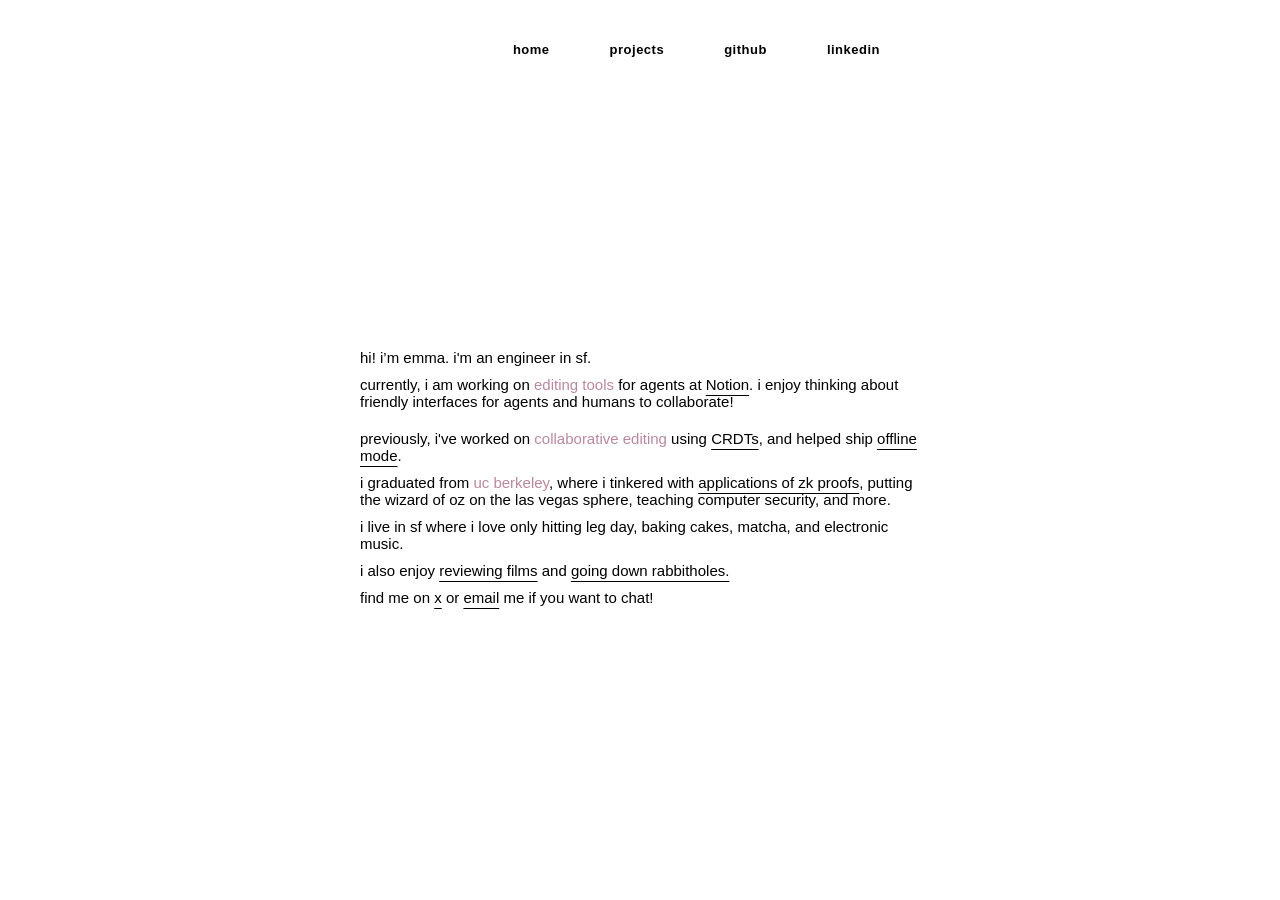
==== commit 2ec508f4: "fixed" ====
--- a/index.html
+++ b/index.html
@@ -25,6 +25,12 @@
     <div id="main">
       <header id="header">
         <div class="nav-link">
+          <a href="index.html">home</a>
+        </div>
+        <div class="nav-link">
+          <a href="projects.html">projects</a>
+        </div>
+        <div class="nav-link">
           <a href="https://github.com/emmaguo13">github</a>
         </div>
         <div class="nav-link">
@@ -35,7 +41,7 @@
       <section class="about">
         <div class="fade-in">
           <div class="about-text">
-            <div>你好! i’m emma.</div>
+            <div>hi! i’m emma. i'm an engineer in sf.</div>
             <div>
               currently, i am working on
               <span class="purple">editing tools</span> for agents at
@@ -61,6 +67,8 @@
               i live in sf where i love only hitting leg day, baking cakes,
               matcha, and electronic music.
             </div>
+            <div>i also enjoy <a href="https://letterboxd.com/disobedience/">reviewing films</a> and <a href="https://curius.app/emma-guo">going down rabbitholes.</a></div>
+            <div>find me on <a href="https://x.com/emguoz">x</a> or <a href="mailto:emmaguo@berkeley.edu">email</a> me if you want to chat!</div>
           </div>
         </div>
       </section>
--- a/style.css
+++ b/style.css
@@ -15,16 +15,16 @@
   width: 44%;
   max-width: 560px;
   margin: 0 auto;
-  min-height: 100%;
-  display: flex;
-  flex-direction: column;
-  justify-content: center;
-  padding: 0;
+  min-height: 100vh;
+  display: flex;
+  flex-direction: column;
+  justify-content: flex-start;
+  padding: 24px 0 0 0;
   transform: translateY(-15px);
+  box-sizing: border-box;
 }
 
 header {
-  margin-top: -18px;
   width: 100%;
   height: 40px;
   display: flex;
@@ -72,7 +72,7 @@
 }
 
 #header {
-  margin-top: 20px;
+  margin: 20px 0 0 0;
   z-index: 1;
   display: flex;
   flex-direction: row;
@@ -194,15 +194,16 @@
 } */
 
 .about {
-  height: auto;
-  width:100%;
-  position: relative;
-  display: flex;
-  align-items: center;
+  flex: 1;
+  min-height: 0;
+  width: 100%;
+  margin: 0;
+  padding: 0;
+  display: flex;
+  flex-direction: column;
   justify-content: center;
-  padding-top: 10px;
-  margin:auto;
-  /* background-color: red; */
+  align-items: stretch;
+  position: relative;
 }
 
 
@@ -268,17 +269,27 @@
 }
 
 #project-wrapper {
-  margin: 0px;
-  padding:0px;
-  margin-top:-15px;
+  margin: 0;
+  padding: 0;
+  width: 100%;
 }
 
 #projects {
-  display: flex;
-  flex-direction: column;
-  margin: 0px;
-  padding: 0px;
-  padding-top: 20px;
+  flex: 1;
+  min-height: 0;
+  display: flex;
+  flex-direction: column;
+  justify-content: center;
+  margin: 0;
+  padding: 0;
+  width: 100%;
+}
+
+#projects-title {
+  margin: 0 0 12px 0;
+  font-size: 15px;
+  font-weight: 400;
+  color: black;
 }
 
 /* #projects-title p {
@@ -299,19 +310,31 @@
 .project-list {
   display: flex;
   flex-direction: column;
-  gap: 12px;
+  gap: 10px;
+  width: 100%;
 }
 
 .project-item {
   display: grid;
-  grid-template-columns: max-content 1fr;
+  grid-template-columns: 165px 1fr;
   column-gap: 24px;
-  align-items: baseline;
+  align-items: start;
+  width: 100%;
+  min-width: 0;
 }
 
 .project-name,
 .project-desc {
-  margin: 0px;
+  margin: 0;
+  font-size: 15px;
+  font-weight: 400;
+  line-height: 1.5;
+  min-width: 0;
+}
+
+.project-name {
+  white-space: nowrap;
+  flex-shrink: 0;
 }
 
 .project-name a {
@@ -321,8 +344,18 @@
 
 .project-name a:hover {
   text-decoration: underline;
-  text-decoration-style:wavy;
-  color:black;
+  text-decoration-style: wavy;
+  color: black;
+}
+
+.project-desc a {
+  color: black;
+  text-decoration: underline;
+  text-underline-offset: 3px;
+}
+
+.project-desc a:hover {
+  color: #BA889E;
 }
 
 /* .project {
@@ -388,7 +421,7 @@
 @media only screen and (max-width: 768px) {
   #main {
     width: 100%;
-    padding: 0 24px;
+    padding: 24px 24px 0 24px;
   }
   
   #home {
@@ -405,15 +438,11 @@
   }
   
   #projects {
-    padding-top: 24px;
-  }
-
-  #project-wrapper {
-    margin-top: 0px;
+    padding-top: 12px;
   }
 
   .project-list {
-    gap: 18px;
+    gap: 12px;
   }
 
   .project-item {
@@ -425,7 +454,7 @@
 @media only screen and (max-width: 480px) {
   #main {
     width: 90%;
-    padding: 0 15px;
+    padding: 24px 15px 0 15px;
   }
   
   #home {
@@ -438,11 +467,11 @@
   }
   
   .about {
-    padding-top: 5px;
+    padding-top: 8px;
   }
   
   #projects {
-    padding-top: 15px;
+    padding-top: 8px;
   }
   
   #home-left {
@@ -454,7 +483,7 @@
 @media only screen and (max-width: 430px) {
   #main {
     width: 95%;
-    padding: 0 8px;
+    padding: 20px 8px 0 8px;
   }
   
   #home {
@@ -467,11 +496,11 @@
   }
   
   .about {
-    padding-top: 0px;
+    padding-top: 6px;
   }
   
   #projects {
-    padding-top: 8px;
+    padding-top: 6px;
   }
   
   #home-left {
@@ -488,7 +517,7 @@
 @media only screen and (max-width: 393px) {
   #main {
     width: 96%;
-    padding: 0 5px;
+    padding: 16px 5px 0 5px;
   }
   
   #home {
@@ -501,11 +530,11 @@
   }
   
   .about {
-    padding-top: 0px;
+    padding-top: 4px;
   }
   
   #projects {
-    padding-top: 5px;
+    padding-top: 4px;
   }
   
   #home-left {
